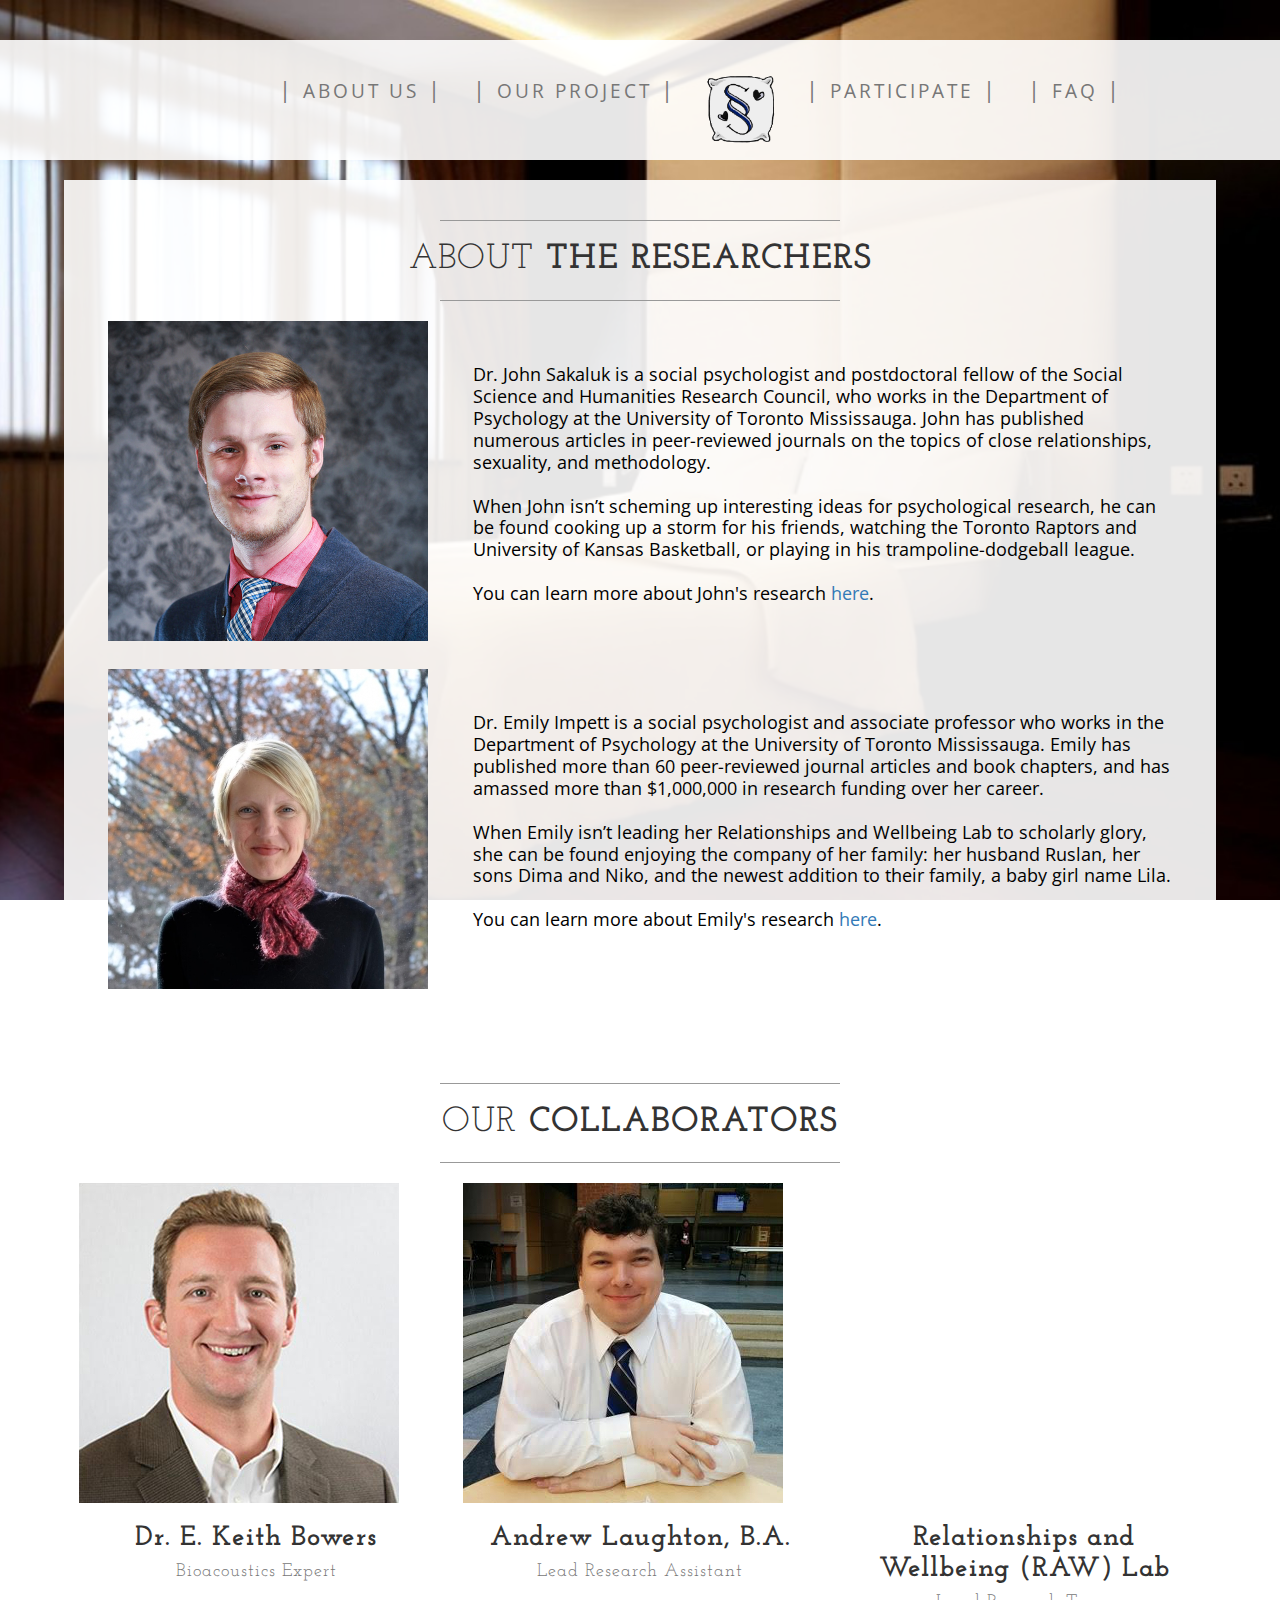
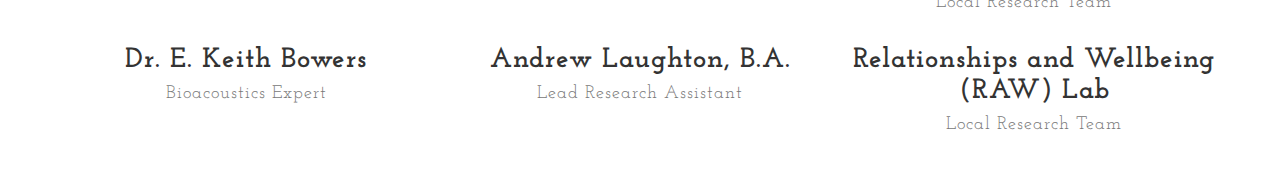
==== about.html @ d0625755 "I'm tired" ====
<!DOCTYPE html>
<html lang="en">

<head>

    <meta charset="utf-8">
    <meta http-equiv="X-UA-Compatible" content="IE=edge">
    <meta name="viewport" content="width=device-width, initial-scale=1">
    <meta name="description" content="">
    <meta name="author" content="">

    <title>About the researchers</title>

    <!-- Bootstrap Core CSS -->
    <link href="css/bootstrap.min.css" rel="stylesheet">

    <!-- Custom CSS -->
    <link href="css/business-casual.css" rel="stylesheet">

    <!-- Fonts -->
    <link href="http://fonts.googleapis.com/css?family=Open+Sans:300italic,400italic,600italic,700italic,800italic,400,300,600,700,800" rel="stylesheet" type="text/css">
    <link href="http://fonts.googleapis.com/css?family=Josefin+Slab:100,300,400,600,700,100italic,300italic,400italic,600italic,700italic" rel="stylesheet" type="text/css">

    <!-- HTML5 Shim and Respond.js IE8 support of HTML5 elements and media queries -->
    <!-- WARNING: Respond.js doesn't work if you view the page via file:// -->
    <!--[if lt IE 9]>
        <script src="https://oss.maxcdn.com/libs/html5shiv/3.7.0/html5shiv.js"></script>
        <script src="https://oss.maxcdn.com/libs/respond.js/1.4.2/respond.min.js"></script>
    <![endif]-->
    <!-- jQuery -->
    <script src="js/jquery.js"></script>

    <!-- Bootstrap Core JavaScript -->
    <script src="js/bootstrap.min.js"></script>

</head>

<body>

    <div class="brand"></div>

    <!-- Navigation -->
    <nav class="navbar navbar-default" role="navigation">
        <div class="container">
            <div class="row">
                <div class="col-lg-12 text-center">
            <!-- Brand and toggle get grouped for better mobile display -->
            <div class="navbar-header">
                <button type="button" class="navbar-toggle" data-toggle="collapse" data-target="#bs-example-navbar-collapse-1">
                    <span class="sr-only">Toggle navigation</span>
                    <span class="icon-bar"></span>
                    <span class="icon-bar"></span>
                    <span class="icon-bar"></span>
                    <span class="icon-bar"></span>
                    <span class="icon-bar"></span>
                </button>
                <!-- navbar-brand is hidden on larger screens, but visible when the menu is collapsed -->
                <a class="navbar-brand" href="index.html">Sounds of Satisfaction - Home</a>
            </div>

            <!-- Collect the nav links, forms, and other content for toggling -->
            <div class="collapse navbar-collapse" id="bs-example-navbar-collapse-1">
                <ul class="nav navbar-nav">
                  <li><a href="about.html" class="nav-text">| <small>About Us</small> |</a></li>
                  <li><a href="project.html" class="nav-text">| <small> Our Project</small> |</a></li>
                  <li><a href="index.html"><img class="logo" src="img/sslogo.fw.png"></a></li>
                  <li><a href="participate.html" class="nav-text">| <small> Participate</small> |</a></li>
                  <li><a href="FAQ.html" class="nav-text">| <small> FAQ</small> |</a></li>
                </ul>
            </div>
            <!-- /.navbar-collapse -->
          </div>
        </div><!-- end row -->
      </div><!-- end container -->
    </nav>

<div id="wrapper">
    <div class="container" id="main-content">
        <div class="row">
            <div class="box">
                <div class="col-lg-12">
                    <hr>
                    <h2 class="subheading text-center">About
                        <strong>the researchers</strong>
                    </h2>
                    <hr>
                </div>

<!--John's info and pic-->
            <div class="infobox">
                <div class="col-md-4">
                    <img class="img-responsive img-border-left" src="img/john2.jpg" alt="">
                </div>
                <div class="col-md-8">
                    <p><br><br>Dr. John Sakaluk is a social psychologist and postdoctoral fellow of the Social Science and Humanities Research Council, who works in the Department of Psychology at the University of Toronto Mississauga. John has published numerous articles in peer-reviewed journals on the topics of close relationships, sexuality, and methodology. <br><br>
                    When John isn’t scheming up interesting ideas for psychological research, he can be found cooking up a storm for his friends, watching the Toronto Raptors and University of Kansas Basketball, or playing in his trampoline-dodgeball league. <br><br>
                    You can learn more about John's research <a href= "http://johnsakaluk.com/">here</a>.</p>
                </div>
                <div class="clearfix"></div>
            </div>

<!--Emily's info and pic-->
          <div class="infobox">
                <div class="col-md-4">
                    <img class="img-responsive img-border-left" src="img/emily.jpg" alt="">
                </div>
                <div class="col-md-8">
                    <p><br><br>Dr. Emily Impett is a social psychologist and associate professor who works in the Department of Psychology at the University of Toronto Mississauga. Emily has published more than 60 peer-reviewed journal articles and book chapters, and has amassed more than $1,000,000 in research funding over her career. <br><br>
                    When Emily isn’t leading her Relationships and Wellbeing Lab to scholarly glory, she can be found enjoying the company of her family: her husband Ruslan, her sons Dima and Niko, and the newest addition to their family, a baby girl name Lila. <br><br>
                    You can learn more about Emily's research <a href="http://www.impettrelationshipslab.com/">here</a>.</p>
                </div>
                <div class="clearfix"></div>
          </div>
</div>
<!--End container-->

        <div class="row">
            <div class="box">
                <div class="col-lg-12">
                    <hr>
                    <h2 class="subheading text-center">Our
                        <strong>Collaborators</strong>
                    </h2>
                    <hr>
                </div>
                <div class="col-sm-4 text-center">
                    <a href="keith.html"> <img class="img-responsive" src="img/keith.jpg"></a>
                    <h3>Dr. E. Keith Bowers
                        <div><small>Bioacoustics Expert</small></div>
                    </h3>
                </div>
                <div class="col-sm-4 text-center">
                    <a href="andrew.html"><img class="img-responsive" src="img/andrew.jpg"></a>
                    <h3>Andrew Laughton, B.A.
                        <div><small>Lead Research Assistant</small></div>
                    </h3>
                </div>
                <div class="col-sm-4 text-center">
                    <a href="rawl.html"><img class="img-responsive" src="img/empty.jpg" alt=""></a>
                    <h3>Relationships and Wellbeing (RAW) Lab
                        <div><small>Local Research Team</small></div>
                    </h3>
                </div>
        <div class="row">
          <div class="col-sm-4 text-center">
              <h3>Dr. E. Keith Bowers
                  <div><small>Bioacoustics Expert</small></div>
              </h3>
          </div>
          <div class="col-sm-4 text-center">
             <h3>Andrew Laughton, B.A.
                 <div><small>Lead Research Assistant</small></div>
             </h3>
          </div>
          <div class="col-sm-4 text-center">
             <h3>Relationships and Wellbeing (RAW) Lab
                 <div><small>Local Research Team</small></div>
             </h3>
          </div>
        </div> <!--end second row-->

                <div class="clearfix"></div>
            </div>
        </div>

    </div>
    <!-- /.container -->

  </div> <!--end container-->

 </div>

</body>

</html>
---- css/business-casual.css ----
/*!
 * Start Bootstrap - Business Casual Bootstrap Theme (http://startbootstrap.com)
 * Code licensed under the Apache License v2.0.
 * For details, see http://www.apache.org/licenses/LICENSE-2.0.
 */

@font-face {
    font-family: fontWebly;
    src: url(weblysleekui.ttf);
}

body {
    font-family: "fontWebly", "Open Sans";
    background: url('../img/bg2.jpg') no-repeat center center fixed;
    -webkit-background-size: cover;
    -moz-background-size: cover;
    background-size: cover;
    -o-background-size: cover;
}




h6 {
    text-transform: uppercase;
    font-family: "Josefin Slab","Helvetica Neue",Helvetica,Arial,sans-serif;
    font-weight: 700;
    letter-spacing: 1px;
}

h2 {
    font-family: "Josefin Slab","Helvetica Neue",Helvetica,Arial,sans-serif;
    font-weight: 700;
    letter-spacing: 1px;
}


h4 {
    text-transform: uppercase;
    font-family: "Josefin Slab","Helvetica Neue",Helvetica,Arial,sans-serif;
    font-weight: 700;
    letter-spacing: 1px;
    font-size: 1.5em;
}

h3 {  <!--the cool headings/titles introducing each page-->
    text-transform: uppercase;
    font-family: "Josefin Slab","Helvetica Neue",Helvetica,Arial,sans-serif;
    font-weight: 700;
    letter-spacing: 1px;
    font-size: 2em;
}

h5 {
    font-family: "fontWebly", "Open Sans";
    letter-spacing: 1px;
    font-size: 2.5em;
    font-weight: 300;
}

p,
li {
    font-size: 1.25em;
    line-height: 1.25;
    color: #000;
    text-align: left;
}


.bullets {
    font-size: 1em;
    line-height: 1.5;
}

hr {
    max-width: 400px;
    border-color: #999999;
}

.padded-text{
  padding: 10px;
  margin: auto;
}

.brand,
.address-bar {
    display: none;
}

.logo {
  height: 70px;
  width: 70px;
}

.navbar-brand {
    text-transform: uppercase;
    font-weight: 900;
    letter-spacing: 2px;
}

.navbar-nav{
    padding-top: 20px;
    text-transform: uppercase;
    font-weight: 400;
    letter-spacing: 3px;
}

.img-full {
    min-width: 100%;
}

.brand-before,
.brand-name {
    text-transform: capitalize;
}

.brand-before {
    margin: 15px 0;
}

.brand-name {
    margin: 0;
    font-size: 4.25em;
}

.tagline-divider {
    margin: 15px auto 3px;
    max-width: 250px;
    border-color: #999999;
}

.box {
    margin-bottom: 20px;
    padding: 20px 15px;
    background: #fff;
    background: rgba(255,255,255,0.9);

}

.intro-text {
    text-transform: uppercase;
    font-weight: 400;
    letter-spacing: 1px;
    font-size: 6em;
}

.subheading {
    text-transform: uppercase;
    font-size: 2.5em;
    font-weight: 400;
    letter-spacing: 1px;
}

.img-border {
    float: none;
    margin: 0 auto 0;
    border: #999999 solid 1px;
}

.img-left {
    float: none;
    margin: 0 auto 0;
}

footer {
    background: #fff;
    background: rgba(255,255,255,0.9);
    width: 100%;

}

footer p {
    padding: 10px;
}

@media screen and (min-width:768px) {
    .brand {
        display: inherit;
        margin: 0;
        padding: 30px 0 10px;
        text-align: center;
        text-shadow: 1px 1px 2px rgba(0,0,0,0.5);
        font-family: "Josefin Slab","Helvetica Neue",Helvetica,Arial,sans-serif;
        font-size: 5em;
        font-weight: 700;
        line-height: normal;
        color: #fff;
    }

    .top-divider {
        margin-top: 0;
    }

    .img-left {
        float: left;
        margin-right: 25px;
    }

    .address-bar {
        display: inherit;
        margin: 0;
        padding: 0 0 40px;
        text-align: center;
        text-shadow: 1px 1px 2px rgba(0,0,0,0.5);
        text-transform: uppercase;
        font-size: 1.25em;
        font-weight: 400;
        letter-spacing: 3px;
        color: #fff;
    }

    .navbar {
        border-radius: 0;
    }

    .navbar-header {
        display: none;
    }

    .navbar {
        min-height: 0;
    }

    .navbar-default {
        border: none;
        background: #fff;
        background: rgba(255,255,255,0.9);
    }

    .nav>li>a {
        padding: 15px;
    }

    .navbar-nav>li>a {
        line-height: normal;
    }

    .navbar-nav {
        display: table;
        float: none;
        margin: 0 auto;
        table-layout: fixed;
        font-size: 1.25em;
    }
}

@media screen and (min-width:1200px) {
    .box:after {
        content: '';
        display: table;
        clear: both;
    }
}

      .infobox {
        padding: 1em;
}

#accordion .panel-title a {
    font-size: 1.2em;
    line-height: 1.2;
    font-weight: 600;
    letter-spacing: -5;
}

#main-content {
  width:90%;
  margin:0 auto;
  align: centre;
}

#wrapper {
  width:100%;
}

#mat {
  background: #f2f2f2;
  width:85%;
  align: centre;
  border-radius:20;
  border: 4px #f2f2f2;
  padding:10px;
}
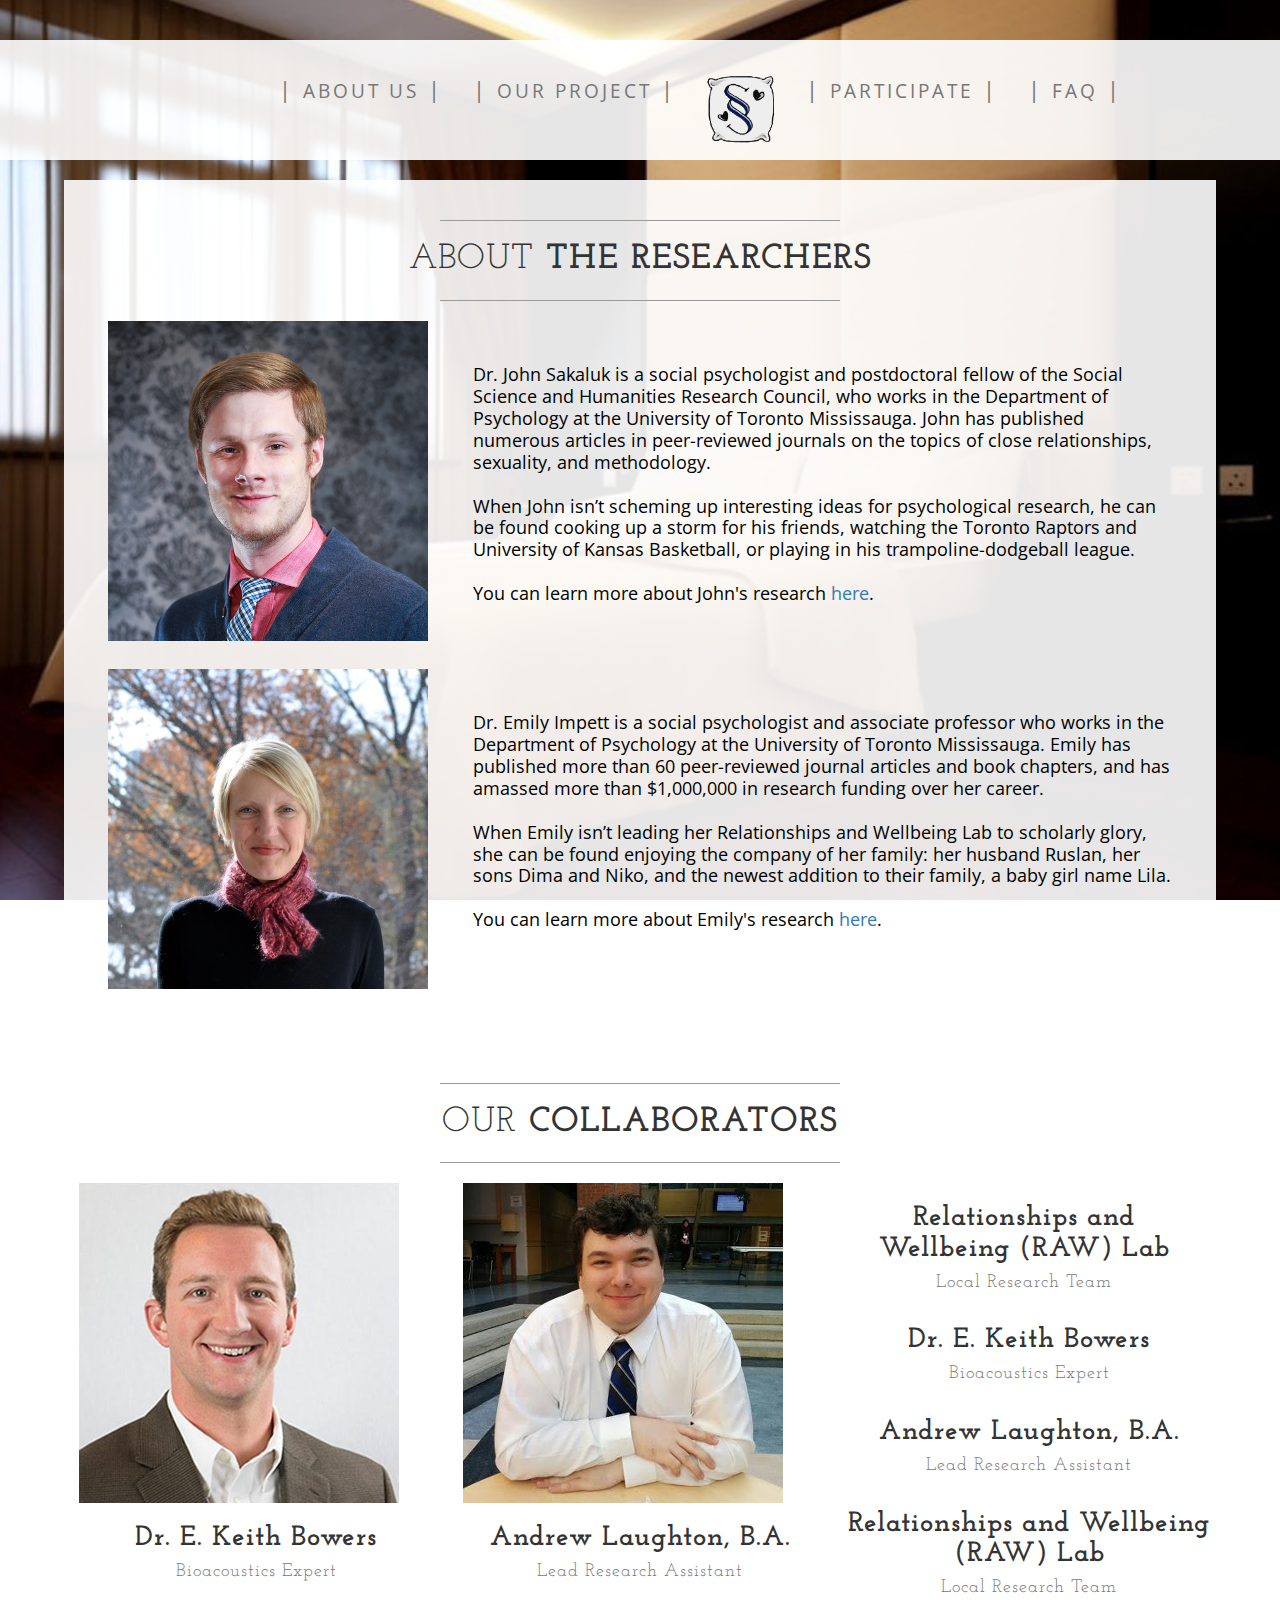
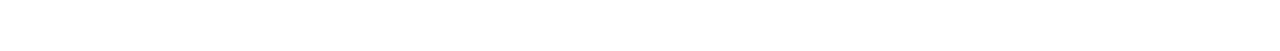
==== commit f325de43: "Reverted back to "Tinkering"" ====
--- a/about.html
+++ b/about.html
@@ -136,7 +136,7 @@
                     </h3>
                 </div>
                 <div class="col-sm-4 text-center">
-                    <a href="rawl.html"><img class="img-responsive" src="img/empty.jpg" alt=""></a>
+                    <a href="rawl.html"><img class="img-responsive" src="http://placehold.it/750x450" alt=""></a>
                     <h3>Relationships and Wellbeing (RAW) Lab
                         <div><small>Local Research Team</small></div>
                     </h3>
--- a/css/business-casual.css
+++ b/css/business-casual.css
@@ -49,6 +49,14 @@
     font-weight: 700;
     letter-spacing: 1px;
     font-size: 2em;
+}
+
+.subheading { <!--smaller version of h3; use this for sub headings like RA names-->
+  text-transform: uppercase;
+  font-family: "Josefin Slab","Helvetica Neue",Helvetica,Arial,sans-serif;
+  font-weight: 700;
+  letter-spacing: 1px;
+  font-size: 0.5em;
 }
 
 h5 {
@@ -272,12 +280,3 @@
 #wrapper {
   width:100%;
 }
-
-#mat {
-  background: #f2f2f2;
-  width:85%;
-  align: centre;
-  border-radius:20;
-  border: 4px #f2f2f2;
-  padding:10px;
-}
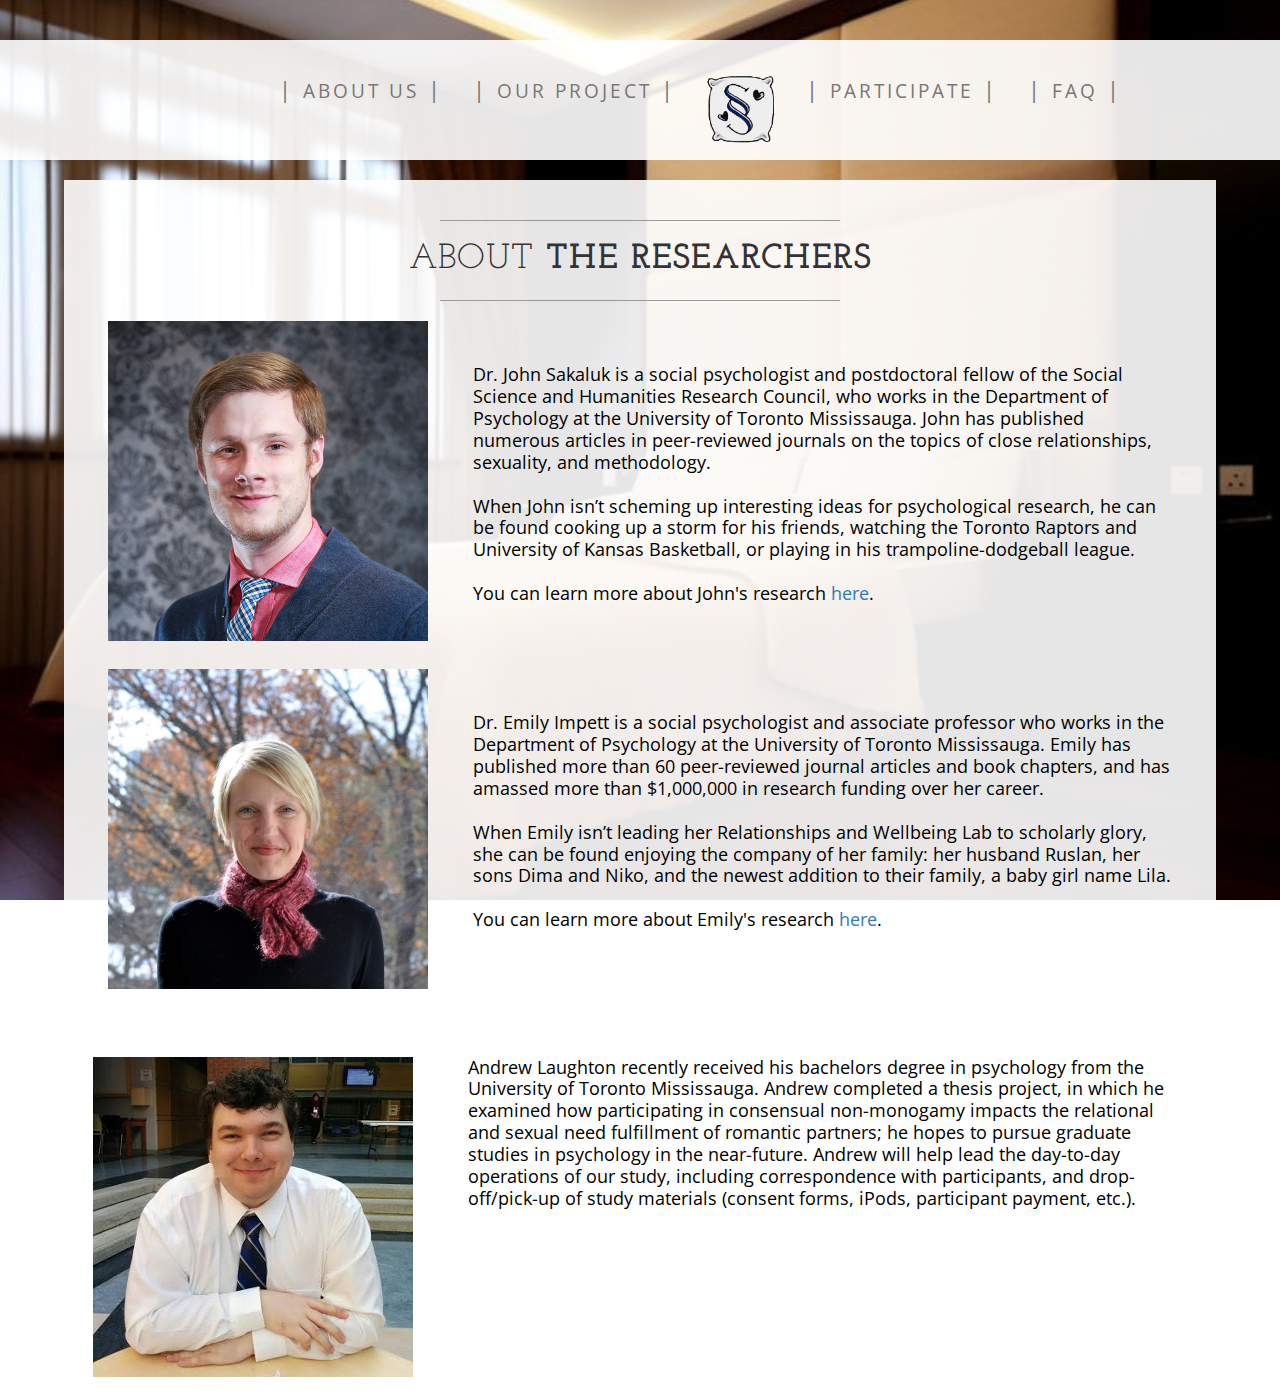
==== commit 25cfbee0: "Prototype 3" ====
--- a/about.html
+++ b/about.html
@@ -114,62 +114,24 @@
 </div>
 <!--End container-->
 
-        <div class="row">
-            <div class="box">
-                <div class="col-lg-12">
-                    <hr>
-                    <h2 class="subheading text-center">Our
-                        <strong>Collaborators</strong>
-                    </h2>
-                    <hr>
+<!--Andrew's info and pic-->
+            <div class="infobox">
+                <div class="col-md-4">
+                    <img class="img-responsive img-border-left" src="img/andrew.jpg" alt="">
                 </div>
-                <div class="col-sm-4 text-center">
-                    <a href="keith.html"> <img class="img-responsive" src="img/keith.jpg"></a>
-                    <h3>Dr. E. Keith Bowers
-                        <div><small>Bioacoustics Expert</small></div>
-                    </h3>
+                <div class="col-md-8">
+                    <p>Andrew Laughton recently received his bachelors degree in psychology from the University of Toronto Mississauga. Andrew completed a thesis project, in which he examined how participating in consensual non-monogamy impacts the relational and sexual need fulfillment of romantic partners; he hopes to pursue graduate studies in psychology in the near-future. Andrew will help lead the day-to-day operations of our study, including correspondence with participants, and drop-off/pick-up of study materials (consent forms, iPods, participant payment, etc.).  </p>
                 </div>
-                <div class="col-sm-4 text-center">
-                    <a href="andrew.html"><img class="img-responsive" src="img/andrew.jpg"></a>
-                    <h3>Andrew Laughton, B.A.
-                        <div><small>Lead Research Assistant</small></div>
-                    </h3>
-                </div>
-                <div class="col-sm-4 text-center">
-                    <a href="rawl.html"><img class="img-responsive" src="http://placehold.it/750x450" alt=""></a>
-                    <h3>Relationships and Wellbeing (RAW) Lab
-                        <div><small>Local Research Team</small></div>
-                    </h3>
-                </div>
-        <div class="row">
-          <div class="col-sm-4 text-center">
-              <h3>Dr. E. Keith Bowers
-                  <div><small>Bioacoustics Expert</small></div>
-              </h3>
-          </div>
-          <div class="col-sm-4 text-center">
-             <h3>Andrew Laughton, B.A.
-                 <div><small>Lead Research Assistant</small></div>
-             </h3>
-          </div>
-          <div class="col-sm-4 text-center">
-             <h3>Relationships and Wellbeing (RAW) Lab
-                 <div><small>Local Research Team</small></div>
-             </h3>
-          </div>
-        </div> <!--end second row-->
-
                 <div class="clearfix"></div>
             </div>
-        </div>
 
-    </div>
-    <!-- /.container -->
+<!--End container-->
+
 
   </div> <!--end container-->
 
  </div>
-
+</div>
 </body>
 
 </html>
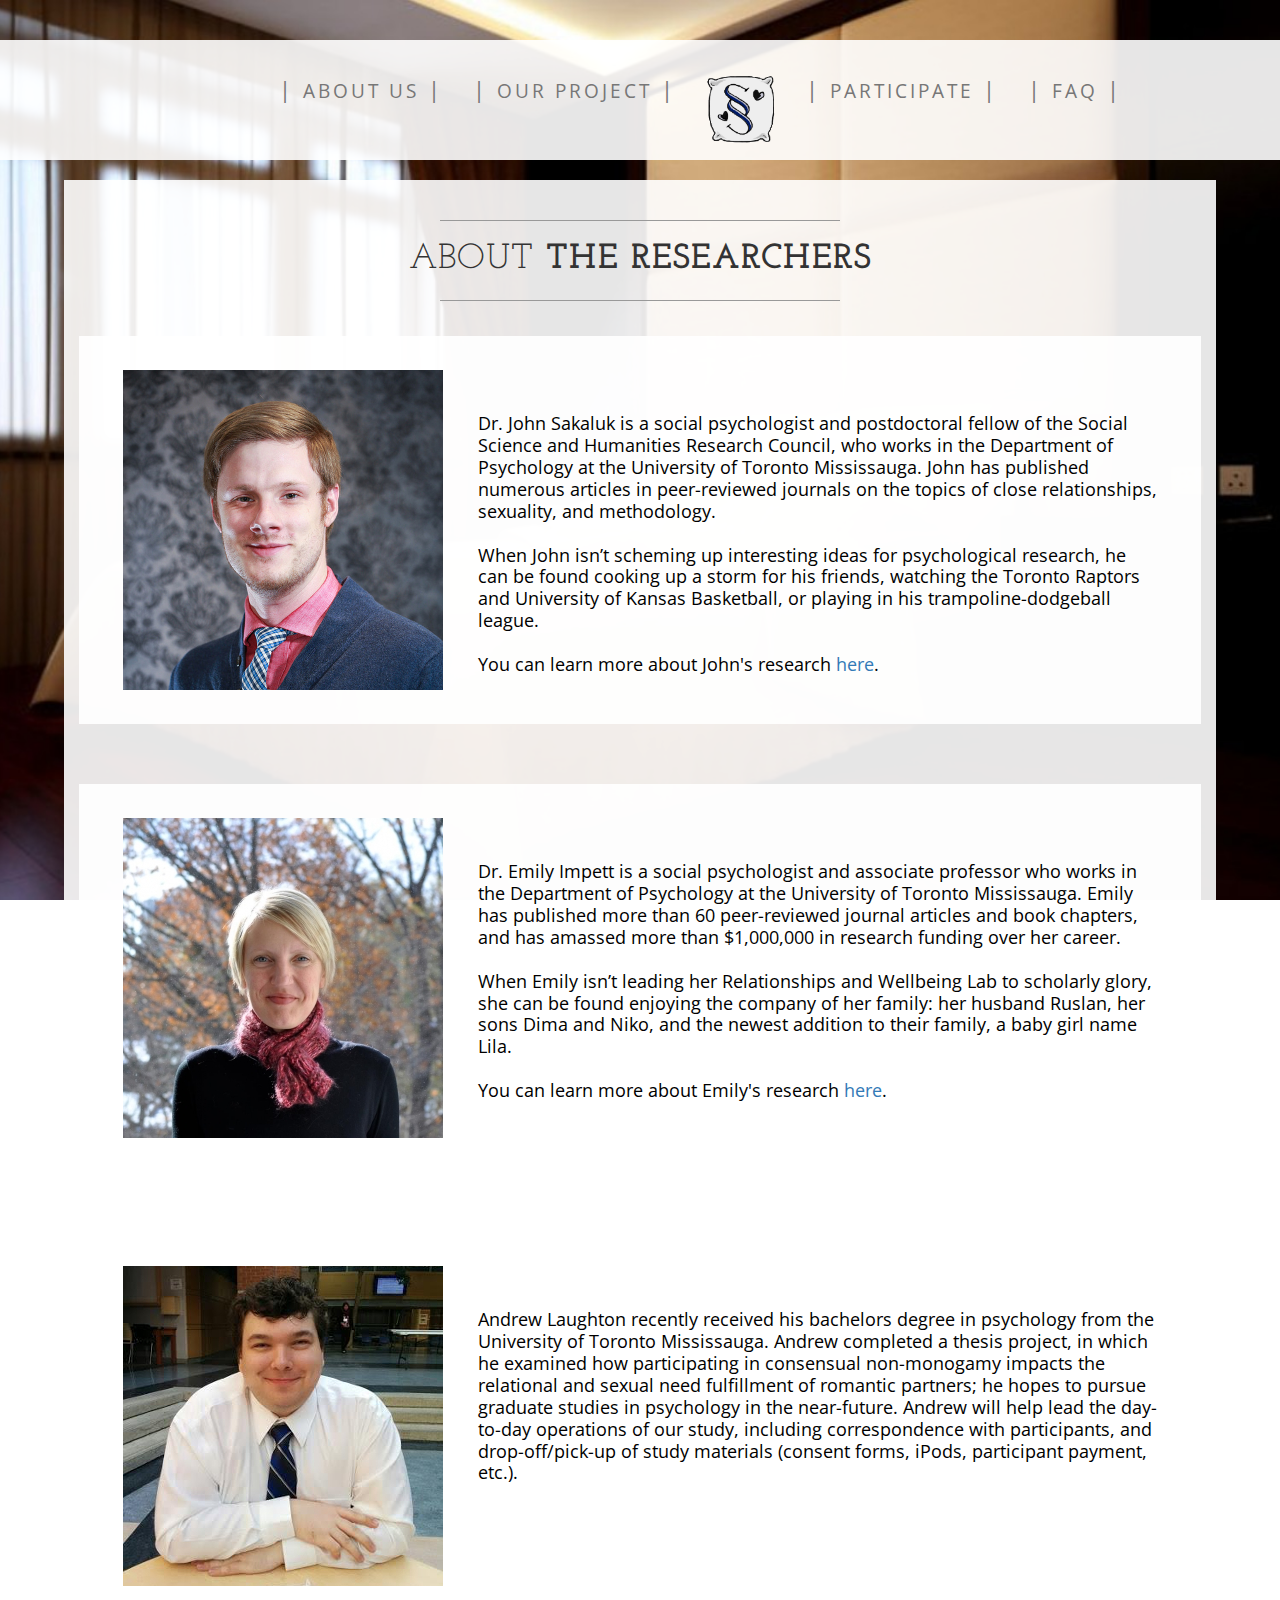
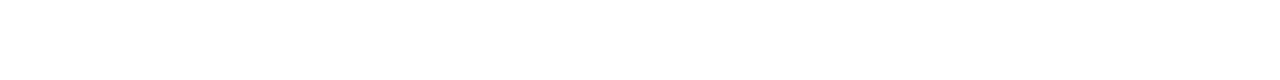
==== commit 9471d5b7: "Aesthetic boxes" ====
--- a/about.html
+++ b/about.html
@@ -85,9 +85,15 @@
                     </h2>
                     <hr>
                 </div>
-
+<!--Space between the page title and John's infobox-->
+      <div class = "infobox">
+<div class="col-md-4"> </div>
+<div class="col-md-8"> </div>
+        <div class="clearfix"></div>
+      </div>
 <!--John's info and pic-->
-            <div class="infobox">
+      <div class ="box">
+        <div class="infobox">
                 <div class="col-md-4">
                     <img class="img-responsive img-border-left" src="img/john2.jpg" alt="">
                 </div>
@@ -97,40 +103,44 @@
                     You can learn more about John's research <a href= "http://johnsakaluk.com/">here</a>.</p>
                 </div>
                 <div class="clearfix"></div>
-            </div>
-
+        </div>
+      </div>
+<!--End container-->
+<div class="brand"></div>
 <!--Emily's info and pic-->
+      <div class = "box">
           <div class="infobox">
                 <div class="col-md-4">
-                    <img class="img-responsive img-border-left" src="img/emily.jpg" alt="">
+                   <img class="img-responsive img-border-left" src="img/emily.jpg" alt="">
                 </div>
-                <div class="col-md-8">
+                   <div class="col-md-8">
                     <p><br><br>Dr. Emily Impett is a social psychologist and associate professor who works in the Department of Psychology at the University of Toronto Mississauga. Emily has published more than 60 peer-reviewed journal articles and book chapters, and has amassed more than $1,000,000 in research funding over her career. <br><br>
                     When Emily isn’t leading her Relationships and Wellbeing Lab to scholarly glory, she can be found enjoying the company of her family: her husband Ruslan, her sons Dima and Niko, and the newest addition to their family, a baby girl name Lila. <br><br>
                     You can learn more about Emily's research <a href="http://www.impettrelationshipslab.com/">here</a>.</p>
-                </div>
-                <div class="clearfix"></div>
-          </div>
-</div>
+                    </div>
+              <div class="clearfix"></div>
+         </div>
+      </div>
 <!--End container-->
-
+    <div class="brand"></div>
 <!--Andrew's info and pic-->
-            <div class="infobox">
+        <div class="box">
+          <div class="infobox">
                 <div class="col-md-4">
                     <img class="img-responsive img-border-left" src="img/andrew.jpg" alt="">
                 </div>
                 <div class="col-md-8">
-                    <p>Andrew Laughton recently received his bachelors degree in psychology from the University of Toronto Mississauga. Andrew completed a thesis project, in which he examined how participating in consensual non-monogamy impacts the relational and sexual need fulfillment of romantic partners; he hopes to pursue graduate studies in psychology in the near-future. Andrew will help lead the day-to-day operations of our study, including correspondence with participants, and drop-off/pick-up of study materials (consent forms, iPods, participant payment, etc.).  </p>
+                    <p><br><br>Andrew Laughton recently received his bachelors degree in psychology from the University of Toronto Mississauga. Andrew completed a thesis project, in which he examined how participating in consensual non-monogamy impacts the relational and sexual need fulfillment of romantic partners; he hopes to pursue graduate studies in psychology in the near-future. Andrew will help lead the day-to-day operations of our study, including correspondence with participants, and drop-off/pick-up of study materials (consent forms, iPods, participant payment, etc.).  </p>
                 </div>
                 <div class="clearfix"></div>
-            </div>
-
+          </div>
+        </div>
 <!--End container-->
 
 
   </div> <!--end container-->
-
- </div>
+</div>
+</div>
 </div>
 </body>
 
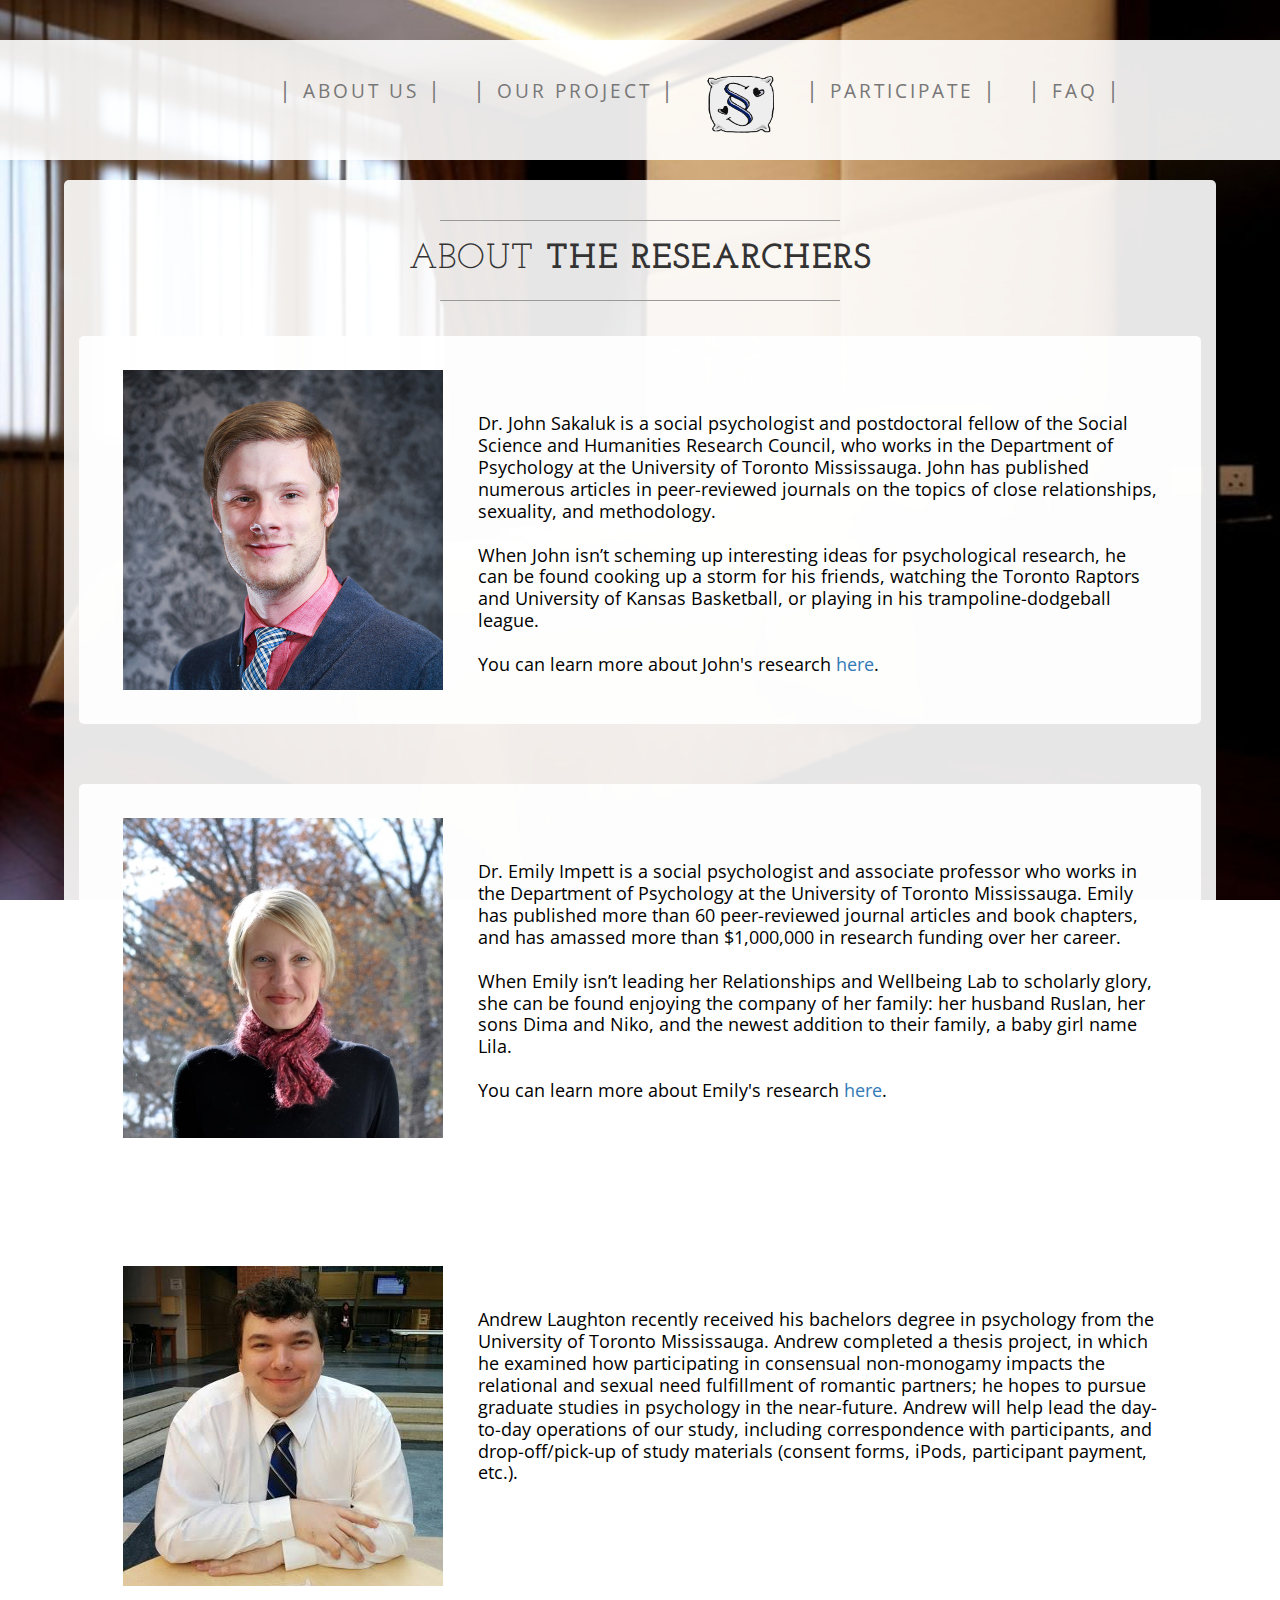
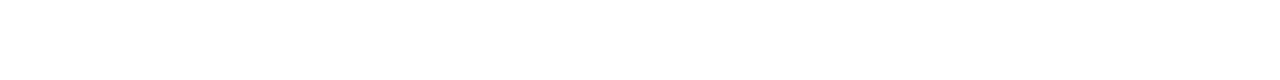
==== commit 931029e3: "Done tinkering with fonts" ====
--- a/about.html
+++ b/about.html
@@ -86,18 +86,18 @@
                     <hr>
                 </div>
 <!--Space between the page title and John's infobox-->
-      <div class = "infobox">
-<div class="col-md-4"> </div>
-<div class="col-md-8"> </div>
-        <div class="clearfix"></div>
-      </div>
+<div class = "infobox">
+      <div class="col-md-4"> </div>
+      <div class="col-md-8"> </div>
+   <div class="clearfix"></div>
+</div>
 <!--John's info and pic-->
       <div class ="box">
         <div class="infobox">
                 <div class="col-md-4">
                     <img class="img-responsive img-border-left" src="img/john2.jpg" alt="">
                 </div>
-                <div class="col-md-8">
+                <div class="col-md-8" id="blurb">
                     <p><br><br>Dr. John Sakaluk is a social psychologist and postdoctoral fellow of the Social Science and Humanities Research Council, who works in the Department of Psychology at the University of Toronto Mississauga. John has published numerous articles in peer-reviewed journals on the topics of close relationships, sexuality, and methodology. <br><br>
                     When John isn’t scheming up interesting ideas for psychological research, he can be found cooking up a storm for his friends, watching the Toronto Raptors and University of Kansas Basketball, or playing in his trampoline-dodgeball league. <br><br>
                     You can learn more about John's research <a href= "http://johnsakaluk.com/">here</a>.</p>
--- a/css/business-casual.css
+++ b/css/business-casual.css
@@ -98,6 +98,7 @@
 .logo {
   height: 70px;
   width: 70px;
+  padding-bottom: 10px;
 }
 
 .navbar-brand {
@@ -142,6 +143,7 @@
     padding: 20px 15px;
     background: #fff;
     background: rgba(255,255,255,0.9);
+    border-radius: 5px;
 
 }
 
@@ -227,6 +229,7 @@
 
     .navbar {
         min-height: 0;
+  
     }
 
     .navbar-default {
@@ -280,3 +283,13 @@
 #wrapper {
   width:100%;
 }
+
+a:hover{
+  color: green;
+  text-decoration: none;
+  font-weight: bold;
+}
+
+#bs-example-navbar-collapse-1 .navbar-nav a {
+  text-decoration: none;
+}
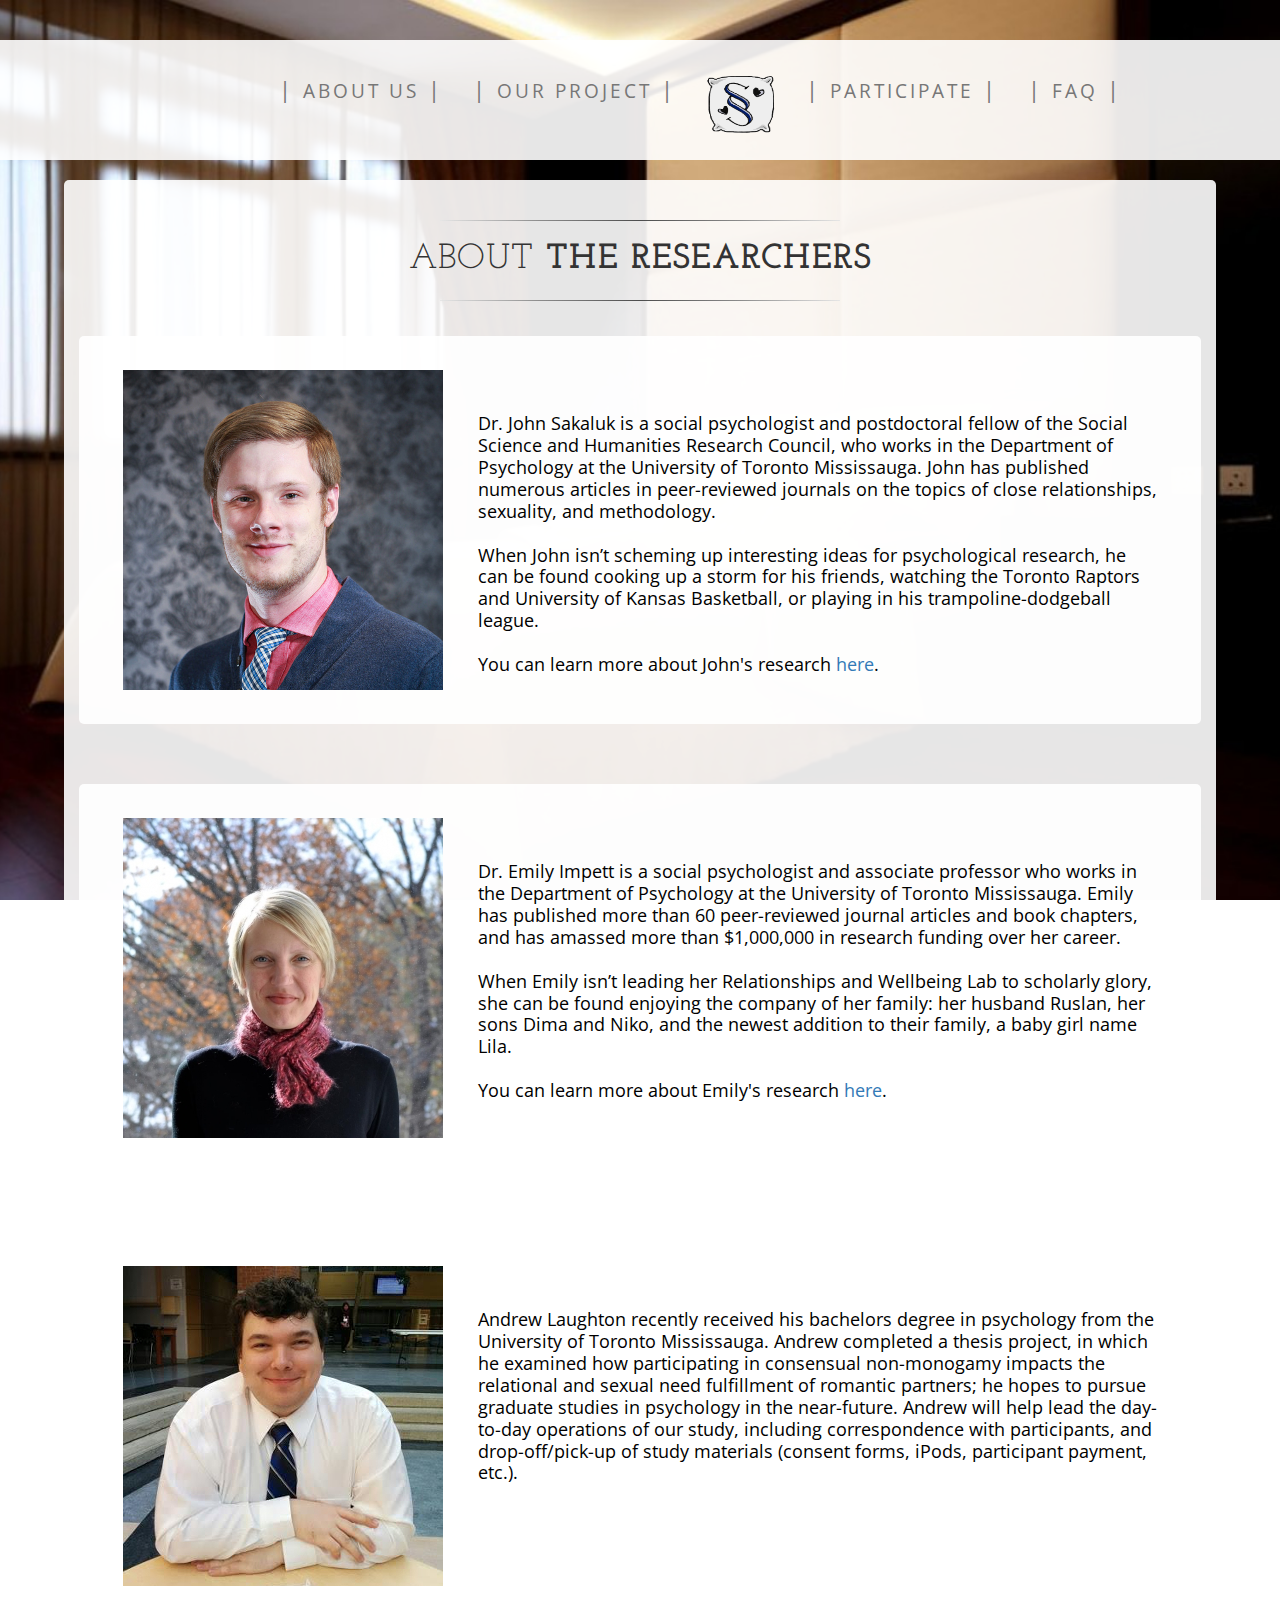
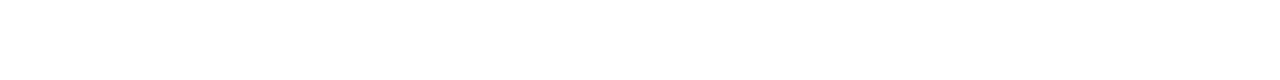
==== commit 3242eb82: "Updated look + cleaned up" ====
--- a/about.html
+++ b/about.html
@@ -79,11 +79,11 @@
         <div class="row">
             <div class="box">
                 <div class="col-lg-12">
-                    <hr>
+                    <hr class="fancyhr">
                     <h2 class="subheading text-center">About
                         <strong>the researchers</strong>
                     </h2>
-                    <hr>
+                    <hr class="fancyhr">
                 </div>
 <!--Space between the page title and John's infobox-->
 <div class = "infobox">
--- a/css/business-casual.css
+++ b/css/business-casual.css
@@ -229,7 +229,7 @@
 
     .navbar {
         min-height: 0;
-  
+
     }
 
     .navbar-default {
@@ -293,3 +293,13 @@
 #bs-example-navbar-collapse-1 .navbar-nav a {
   text-decoration: none;
 }
+
+.fancyhr {
+  border: 0;
+  height: 1px;
+  background: #009900;
+  background-image: -webkit-linear-gradient(left, #e6e6e6, #8c8c8c, #4d4d4d, #8c8c8c, #e6e6e6);
+  background-image: -moz-linear-gradient(left, #e6e6e6, #8c8c8c, #4d4d4d, #8c8c8c, #e6e6e6);
+  background-image: -ms-linear-gradient(left, #e6e6e6, #8c8c8c, #4d4d4d, #8c8c8c, #e6e6e6);
+  background-image: -o-linear-gradient(left, #e6e6e6, #8c8c8c, #4d4d4d, #8c8c8c, #e6e6e6);
+}
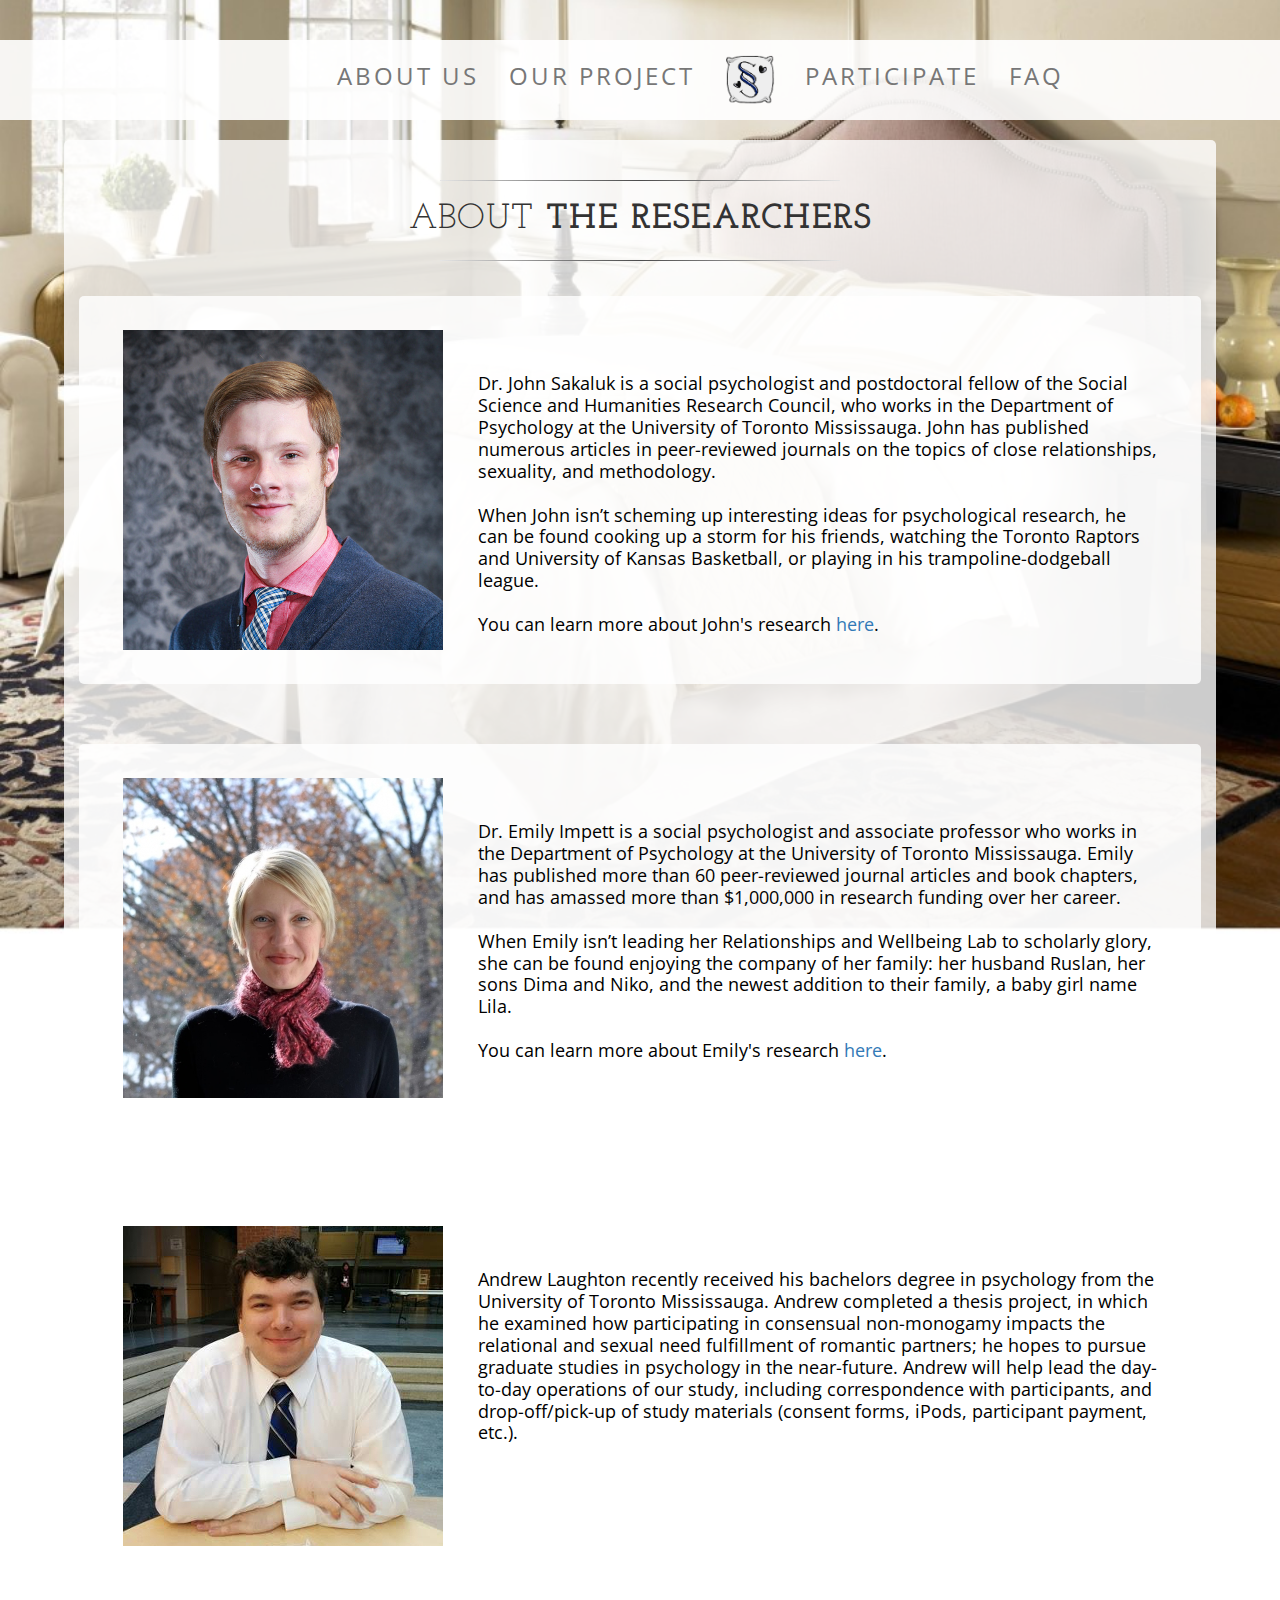
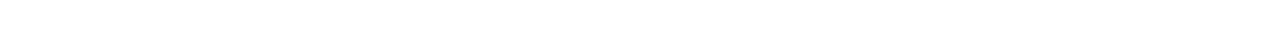
==== commit e676571a: "Cleaned up" ====
--- a/about.html
+++ b/about.html
@@ -61,11 +61,11 @@
             <!-- Collect the nav links, forms, and other content for toggling -->
             <div class="collapse navbar-collapse" id="bs-example-navbar-collapse-1">
                 <ul class="nav navbar-nav">
-                  <li><a href="about.html" class="nav-text">| <small>About Us</small> |</a></li>
-                  <li><a href="project.html" class="nav-text">| <small> Our Project</small> |</a></li>
+                  <li><a href="about.html" class="menu-label"><small>About Us</small> </a></li>
+                  <li><a href="project.html" class="nav-text"> <small> Our Project</small> </a></li>
                   <li><a href="index.html"><img class="logo" src="img/sslogo.fw.png"></a></li>
-                  <li><a href="participate.html" class="nav-text">| <small> Participate</small> |</a></li>
-                  <li><a href="FAQ.html" class="nav-text">| <small> FAQ</small> |</a></li>
+                  <li><a href="participate.html" class="nav-text"> <small> Participate</small> </a></li>
+                  <li><a href="FAQ.html" class="nav-text"> <small> FAQ</small> </a></li>
                 </ul>
             </div>
             <!-- /.navbar-collapse -->
--- a/css/business-casual.css
+++ b/css/business-casual.css
@@ -11,16 +11,13 @@
 
 body {
     font-family: "fontWebly", "Open Sans";
-    background: url('../img/bg2.jpg') no-repeat center center fixed;
+    background: url('../img/bg3.jpg') no-repeat center center fixed;
     -webkit-background-size: cover;
     -moz-background-size: cover;
     background-size: cover;
     -o-background-size: cover;
 }
 
-
-
-
 h6 {
     text-transform: uppercase;
     font-family: "Josefin Slab","Helvetica Neue",Helvetica,Arial,sans-serif;
@@ -32,8 +29,12 @@
     font-family: "Josefin Slab","Helvetica Neue",Helvetica,Arial,sans-serif;
     font-weight: 700;
     letter-spacing: 1px;
-}
-
+
+}
+
+.welcome {
+  font-size: 3em;
+}
 
 h4 {
     text-transform: uppercase;
@@ -76,7 +77,7 @@
 
 
 .bullets {
-    font-size: 1em;
+    font-size: 1.1em;
     line-height: 1.5;
 }
 
@@ -96,19 +97,22 @@
 }
 
 .logo {
-  height: 70px;
-  width: 70px;
-  padding-bottom: 10px;
-}
-
+  height: 50px;
+  width:  50px;
+}
 .navbar-brand {
     text-transform: uppercase;
     font-weight: 900;
     letter-spacing: 2px;
 }
 
+a:hover{
+  color: green;
+  text-decoration: none;
+  font-weight: bold;
+}
+
 .navbar-nav{
-    padding-top: 20px;
     text-transform: uppercase;
     font-weight: 400;
     letter-spacing: 3px;
@@ -142,7 +146,7 @@
     margin-bottom: 20px;
     padding: 20px 15px;
     background: #fff;
-    background: rgba(255,255,255,0.9);
+    background: rgba(255,255,255,0.8);
     border-radius: 5px;
 
 }
@@ -238,12 +242,13 @@
         background: rgba(255,255,255,0.9);
     }
 
-    .nav>li>a {
-        padding: 15px;
+    .nav>li>a:not(icon) {
+      padding: 15px;
     }
 
     .navbar-nav>li>a {
         line-height: normal;
+        font-size: 1.3em;
     }
 
     .navbar-nav {
@@ -272,6 +277,7 @@
     line-height: 1.2;
     font-weight: 600;
     letter-spacing: -5;
+    text-decoration: none;
 }
 
 #main-content {
@@ -282,16 +288,6 @@
 
 #wrapper {
   width:100%;
-}
-
-a:hover{
-  color: green;
-  text-decoration: none;
-  font-weight: bold;
-}
-
-#bs-example-navbar-collapse-1 .navbar-nav a {
-  text-decoration: none;
 }
 
 .fancyhr {
@@ -303,3 +299,7 @@
   background-image: -ms-linear-gradient(left, #e6e6e6, #8c8c8c, #4d4d4d, #8c8c8c, #e6e6e6);
   background-image: -o-linear-gradient(left, #e6e6e6, #8c8c8c, #4d4d4d, #8c8c8c, #e6e6e6);
 }
+
+.menu-label {
+  font-size: 20px;
+}
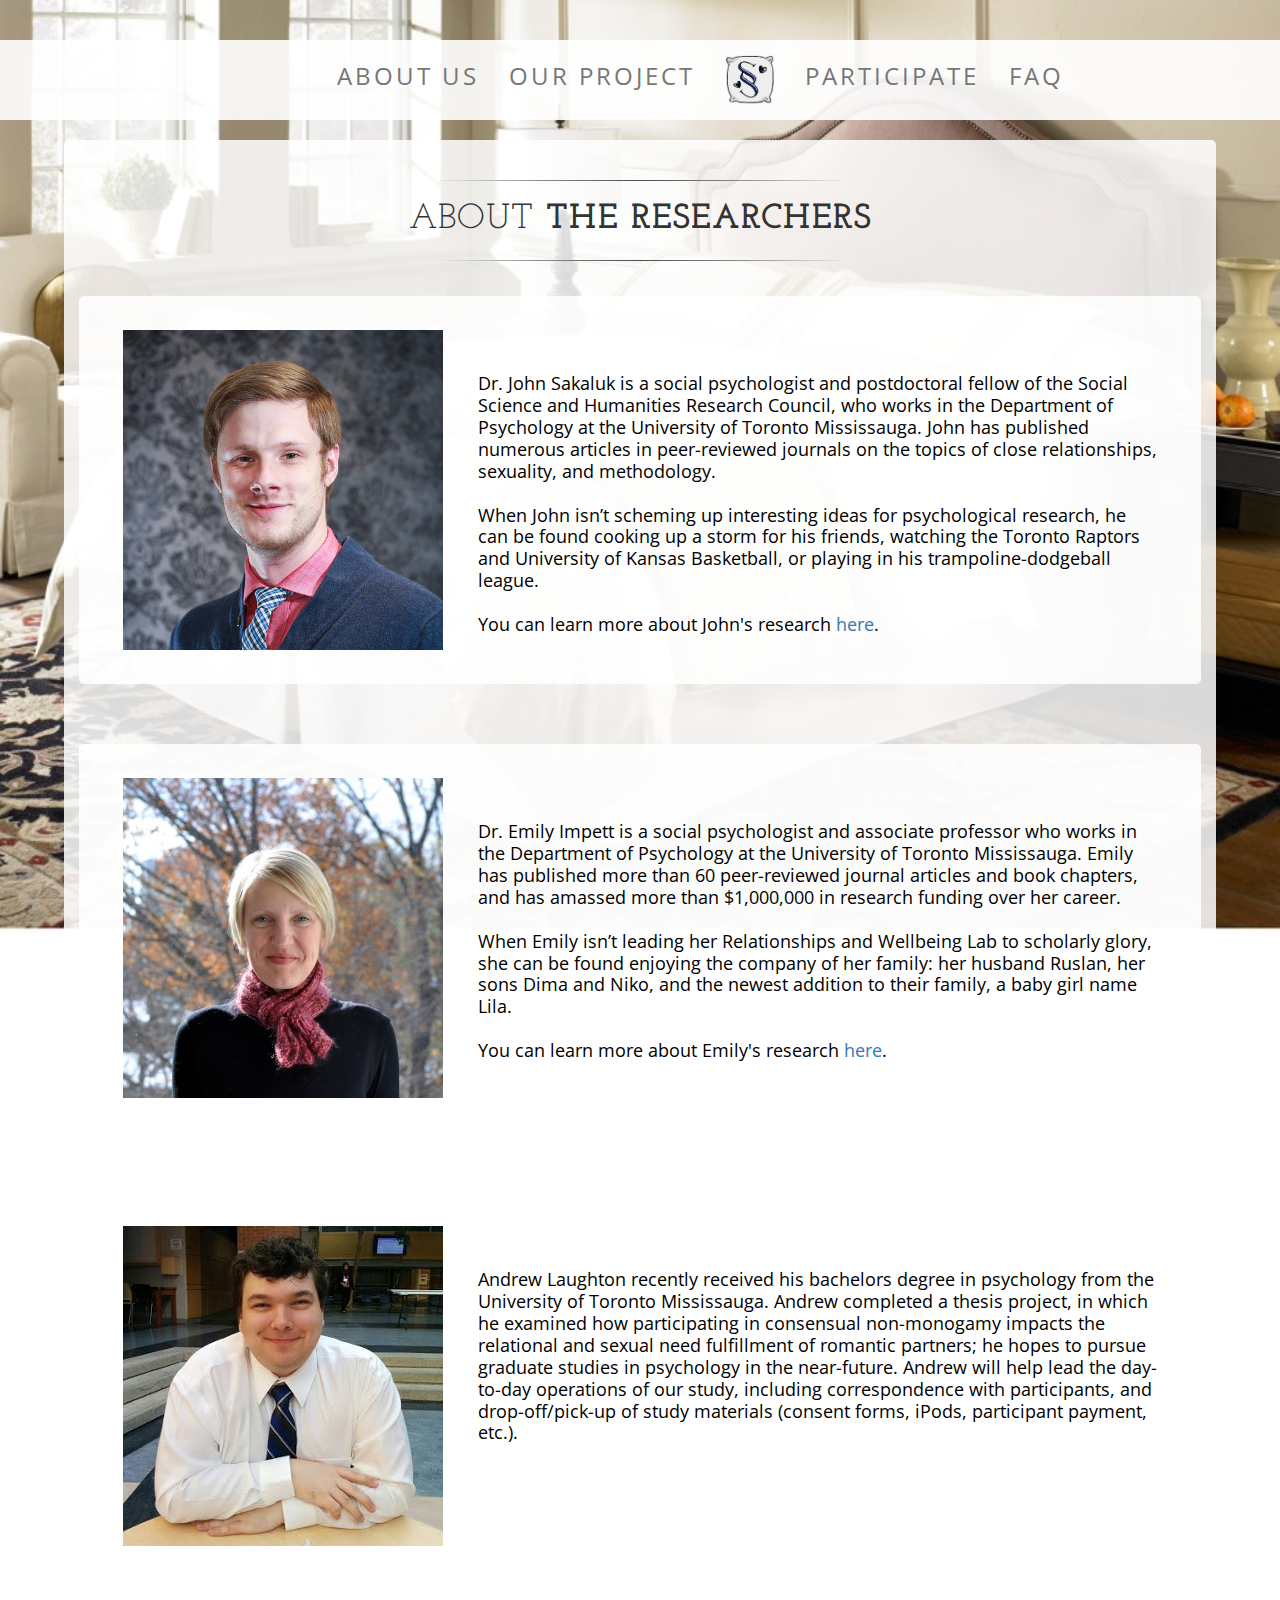
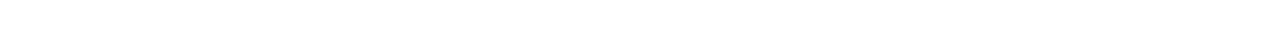
==== commit 8c303c48: "Mobile aesthetics" ====
--- a/about.html
+++ b/about.html
@@ -60,7 +60,7 @@
 
             <!-- Collect the nav links, forms, and other content for toggling -->
             <div class="collapse navbar-collapse" id="bs-example-navbar-collapse-1">
-                <ul class="nav navbar-nav">
+                <ul class="nav navbar-nav" id="small-nav">
                   <li><a href="about.html" class="menu-label"><small>About Us</small> </a></li>
                   <li><a href="project.html" class="nav-text"> <small> Our Project</small> </a></li>
                   <li><a href="index.html"><img class="logo" src="img/sslogo.fw.png"></a></li>
--- a/css/business-casual.css
+++ b/css/business-casual.css
@@ -146,7 +146,7 @@
     margin-bottom: 20px;
     padding: 20px 15px;
     background: #fff;
-    background: rgba(255,255,255,0.8);
+    background: rgba(255,255,255,0.85);
     border-radius: 5px;
 
 }
@@ -268,8 +268,57 @@
     }
 }
 
-      .infobox {
-        padding: 1em;
+/* Smartphones (portrait and landscape) ----------- */
+@media only screen and (min-device-width : 320px) and (max-device-width : 1200px) {
+    .welcome {
+      font-size: 1.5em;
+    }
+    .intro-text {
+        font-size: 2em;
+        text-align: center;
+    }
+    .subheading {
+      font-size: 2em;
+    }
+    #landing {
+      font-size: 1.3em;
+    }
+     .navbar-brand {
+       display: none;
+     }
+     p {
+       font-size: 1.1em;
+     }
+
+}
+
+@media only screen and (min-device-width : 767px) and (max-device-width : 991px) {
+    #small-nav{
+      font-size: 95%;
+    }
+    .welcome {
+      font-size: 2em;
+    }
+    .intro-text {
+        font-size: 3em;
+        text-align: center;
+    }
+    .subheading {
+      font-size: 2.5em;
+    }
+    #landing {
+      font-size: 2em;
+    }
+     .navbar-brand {
+       display: none;
+     }
+     p {
+       font-size: 1.3em;
+     }
+}
+
+.infobox {
+  padding: 1em;
 }
 
 #accordion .panel-title a {
@@ -293,7 +342,7 @@
 .fancyhr {
   border: 0;
   height: 1px;
-  background: #009900;
+  background: #4d4d4d;
   background-image: -webkit-linear-gradient(left, #e6e6e6, #8c8c8c, #4d4d4d, #8c8c8c, #e6e6e6);
   background-image: -moz-linear-gradient(left, #e6e6e6, #8c8c8c, #4d4d4d, #8c8c8c, #e6e6e6);
   background-image: -ms-linear-gradient(left, #e6e6e6, #8c8c8c, #4d4d4d, #8c8c8c, #e6e6e6);
